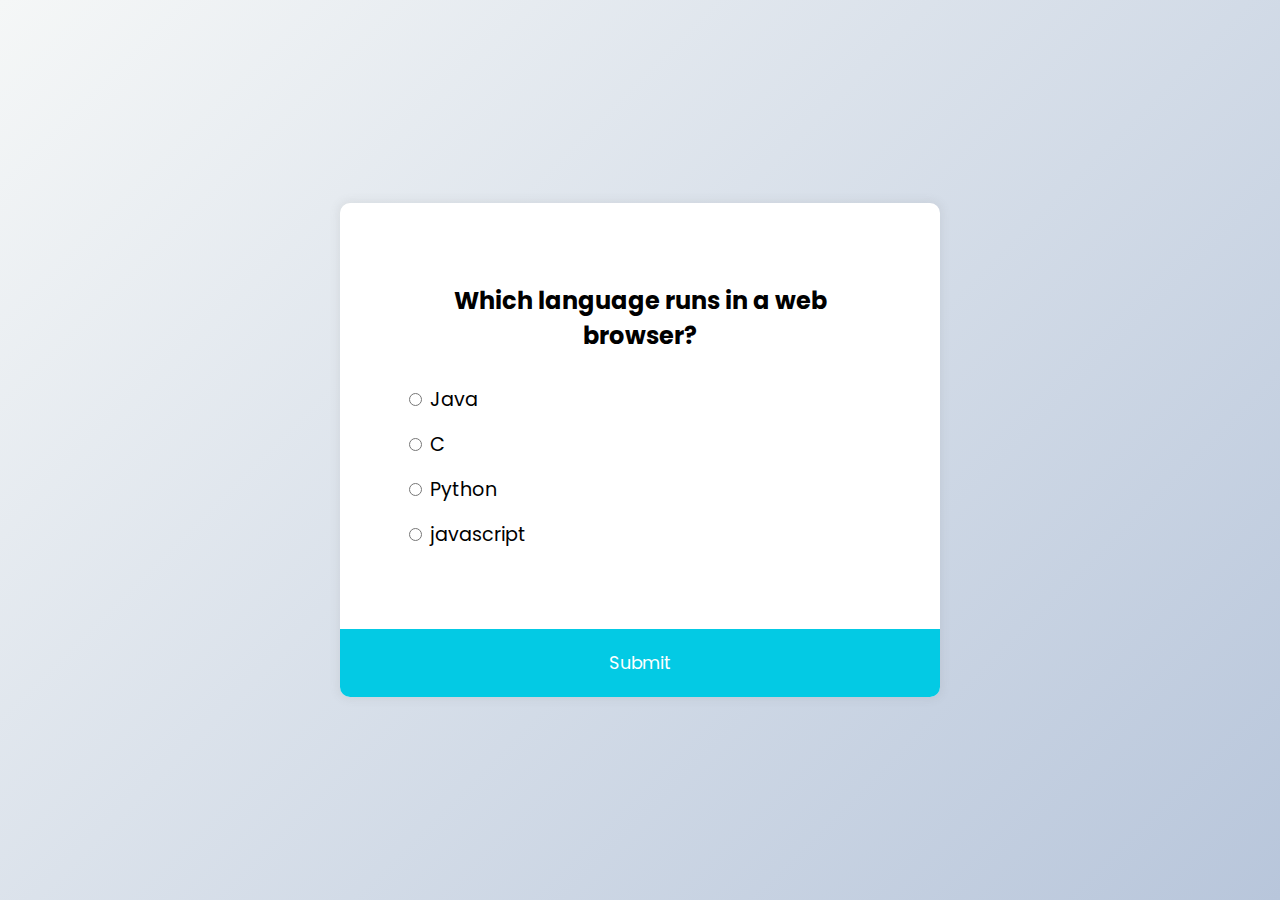
==== EQuiz/index.html @ aa350946 "Added Quizes, Questions Remain" ====
<!DOCTYPE html>
<html lang="en">
<head>
  <meta charset="UTF-8">
  <meta http-equiv="X-UA-Compatible" content="IE=edge">
  <meta name="viewport" content="width=device-width, initial-scale=1.0">
  <link rel="stylesheet" href="..\quizStyle.css">
  <title>Easy Quiz</title>
</head>
<body>

  <div class="quiz-container" id="quiz">
    <div class="quiz-header">
      <h2 id="question">Question Text</h2>
      <ul>
        <li>
          <input type="radio" name="answer" id="a" class="answer">
          <label for="a" id="a_text">Answer</label>
        </li>

        <li>
          <input type="radio" name="answer" id="b" class="answer">
          <label for="b" id="b_text">Answer</label>
        </li>

        <li>
          <input type="radio" name="answer" id="c" class="answer">
          <label for="c" id="c_text">Answer</label>
        </li>

        <li>
          <input type="radio" name="answer" id="d" class="answer">
          <label for="d" id="d_text">Answer</label>
        </li>

      </ul>
    </div>

    <button id="submit">Submit</button>

  </div>


  <script src="script.js"></script>
  
</body>
</html>
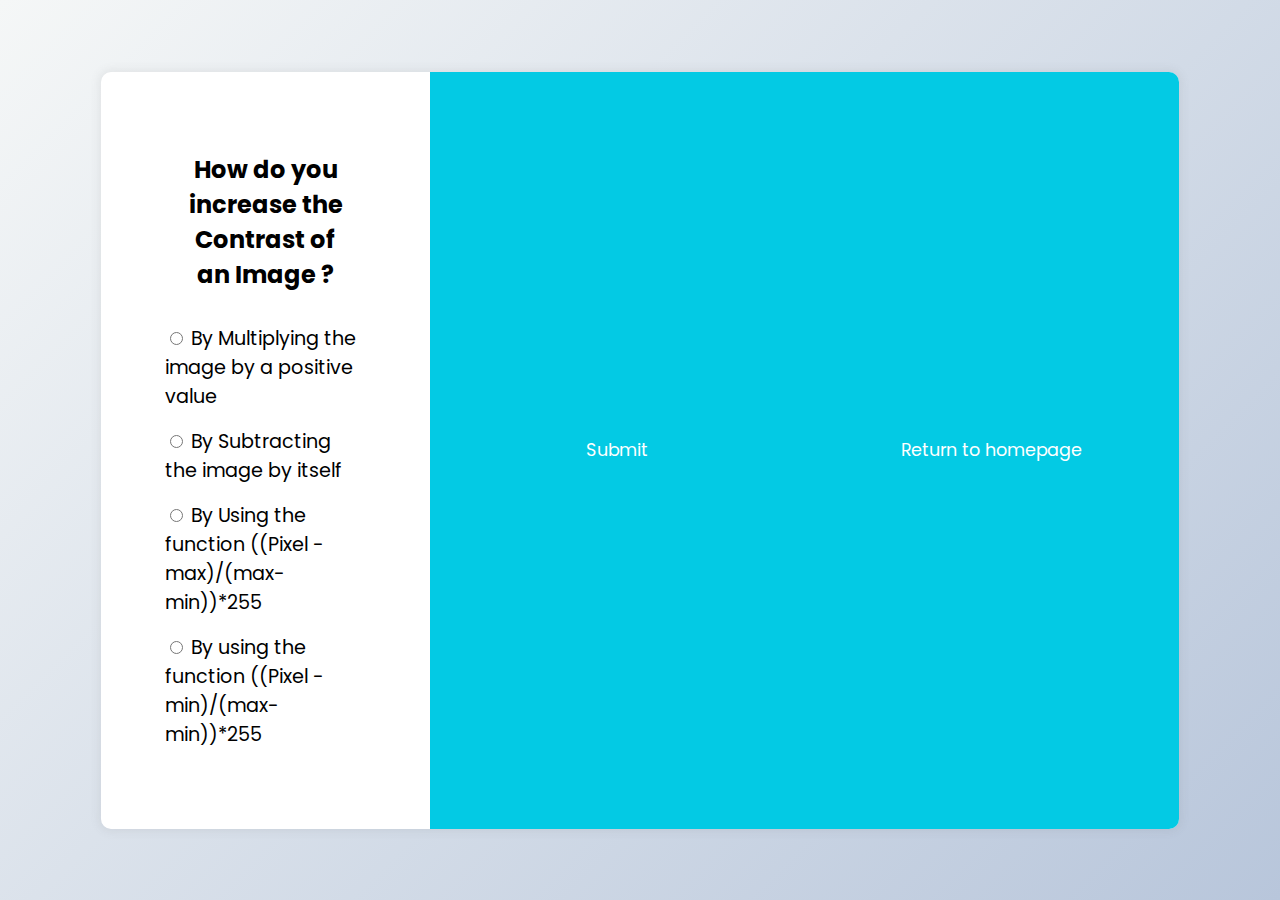
==== commit ab6d9c76: "Final Release" ====
--- a/EQuiz/index.html
+++ b/EQuiz/index.html
@@ -8,7 +8,9 @@
   <title>Easy Quiz</title>
 </head>
 <body>
-
+  <audio controls autoplay loop hidden>
+    <source src="../images/Theme.mp3">
+</audio>
   <div class="quiz-container" id="quiz">
     <div class="quiz-header">
       <h2 id="question">Question Text</h2>
@@ -37,6 +39,8 @@
     </div>
 
     <button id="submit">Submit</button>
+    <button id="return"><a href="../index.html">Return to homepage</a></button>
+
 
   </div>
 
